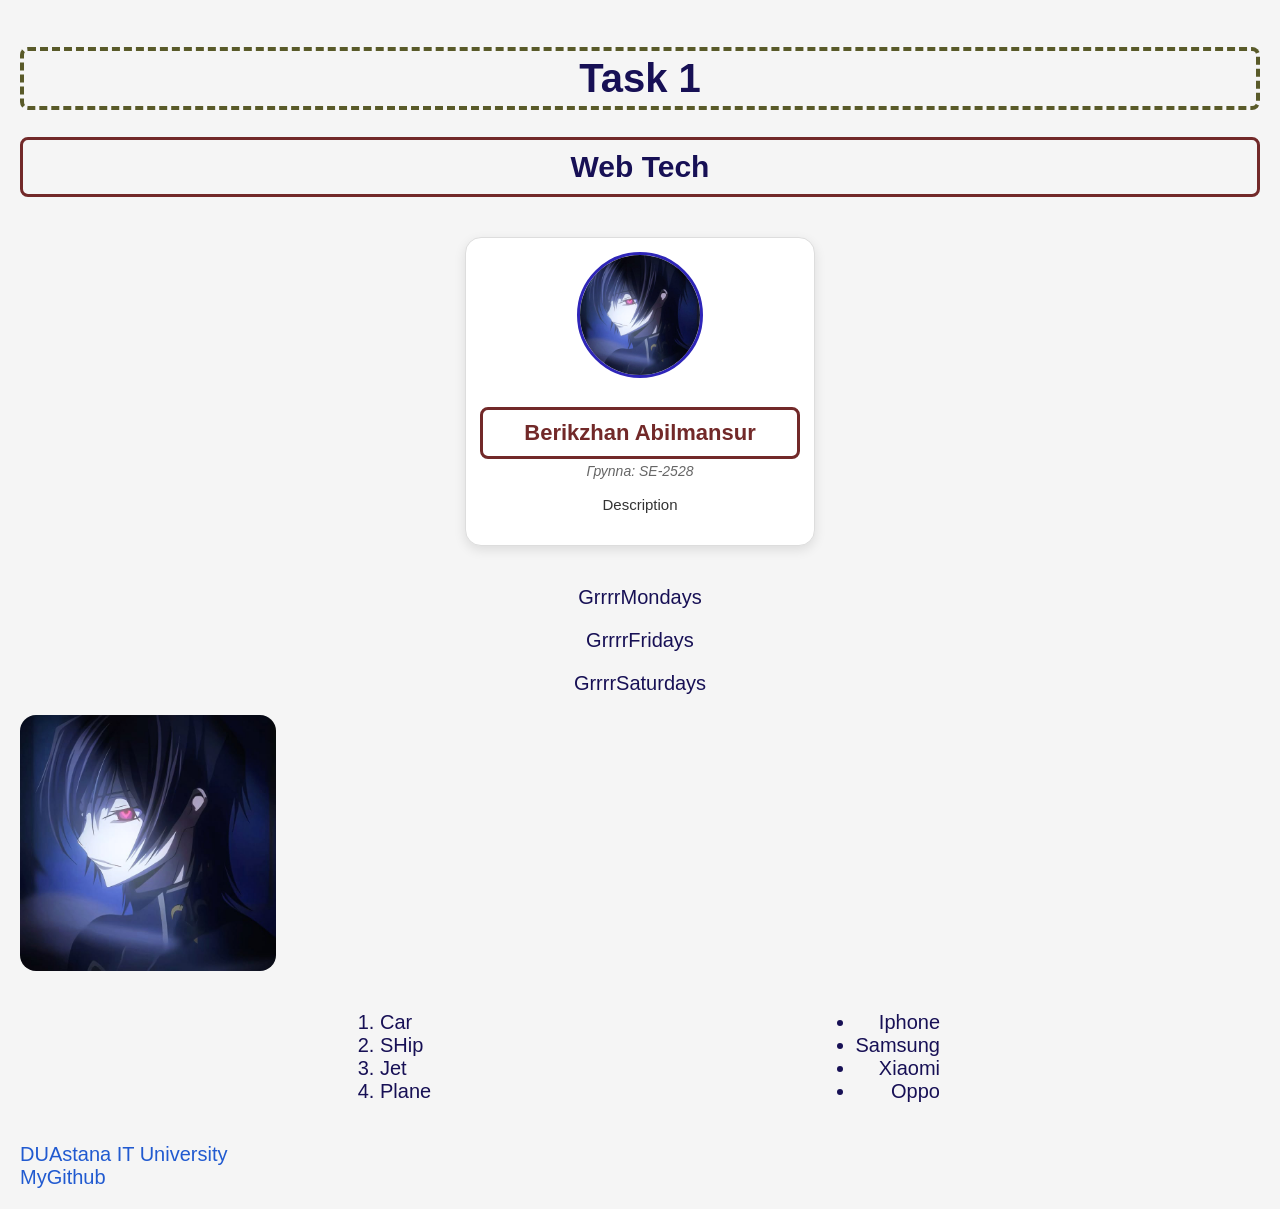
==== task1.html @ e9019ce9 "Here i completed task 1 with all it conditions of first task, such as profile, image, 2 type of list" ====
<!DOCTYPE html>
<html lang="en">
<head>
    <meta charset="UTF-8">
    <meta name="viewport" content="width=device-width, initial-scale=1.0">
    <title>Document</title>
    <link rel="stylesheet" href="asd.css">
</head>
<body class="tole">
    <h1 id="Friday">Task 1</h1>
    <h2>Web Tech</h2>

    <div class="profile-card">
        <img class="profile-img" src="images/42a485ed20314d327f73ce82e7ebabc8.jpg" alt="my photo">
        <h2 class="profile-name">Berikzhan Abilmansur</h2>
        <p class="profile-group">Группа: SE-2528</p>
        <p class="profile-desc">Description</p>
    </div>

    <p>GrrrrMondays</p>
    <p>GrrrrFridays</p>
    <p>GrrrrSaturdays</p>
    <img class="portugal" src="images/42a485ed20314d327f73ce82e7ebabc8.jpg" alt="some handsome anime guy">

    <div class="lists-wrapper">
        <ol class="list-left">
            <li>Car</li>
            <li>SHip</li>
            <li>Jet</li>
            <li>Plane</li>
        </ol>
        <ul class="list-right">
            <li>Iphone</li>
            <li>Samsung</li>
            <li>Xiaomi</li>
            <li>Oppo</li>
        </ul>
    </div>

    <a href="https://du.astanait.edu.kz/login">DUAstana IT University</a>
    <br>
    <a href="https://github.com/haittsu">MyGithub</a>
</body>
</html>
---- asd.css ----
.tole {
    background-color: whitesmoke;
    color: rgb(23, 16, 85);
    font-family: 'Franklin Gothic Medium', 'Arial Narrow', Arial, sans-serif;
    font-size: 20px;
}
p {
    text-align: center;
}
.portugal {
    width: 256px;
    height: auto;
    display: block;
    justify-self: center;
    border-radius: 16px;
    max-width: 67%;
}
h2 {
    text-align: center;
    margin: 10px 5;
    padding: 10px;
    border: 3px solid rgb(114, 41, 41);
    border-radius: 8px;
}

a {
    color: rgb(33, 90, 208);
    text-decoration: none;
    transition: color 0.3s ease, background-color 0.3s ease;
}

a:hover {
    color: white;
    background-color: rgb(114, 41, 41);
    padding: 2px 6px;
    border-radius: 16px;
}
#Friday {
    text-align: center;
    margin: 10px 5;
    padding: 5px;
    border: 4px dashed rgb(89, 90, 41);
    border-radius: 8px;
}

.profile-card {
    max-width: 320px;
    margin: 40px auto;      
    padding: 14px;
    background-color: white;
    border: 1px solid #ddd;
    border-radius: 16px;
    box-shadow: 0 4px 12px rgba(0, 0, 0, 0.1);
    text-align: center;
}

.profile-img {
    width: 120px;
    height: 120px;
    object-fit: cover;   
    border-radius: 50%;     
    border: 3px solid rgb(46, 37, 184);
    margin-bottom: 16px;
}

.profile-name {
    margin: 8px 0 4px;
    font-size: 22px;
    color: rgb(114, 41, 41);
}

.profile-group {
    margin: 0 0 12px;
    font-size: 14px;
    color: #666;
    font-style: italic;
}

.profile-desc {
    font-size: 15px;
    line-height: 1.5;
    color: #333;
}


body {
    background-color: rgb(33, 208, 164);
    margin: 0;
    padding: 20px;
}

.lists-wrapper {
    display: flex;
    justify-content: space-between; 
    width: 100%;
    max-width: 600px;
    margin: 20px auto;
}

.list-left {
    text-align: left;
}

.list-right {
    text-align: right;
}

@media (max-width: 480px) {
    .lists-wrapper {
        flex-direction: column; 
        align-items: flex-start;
    }
}
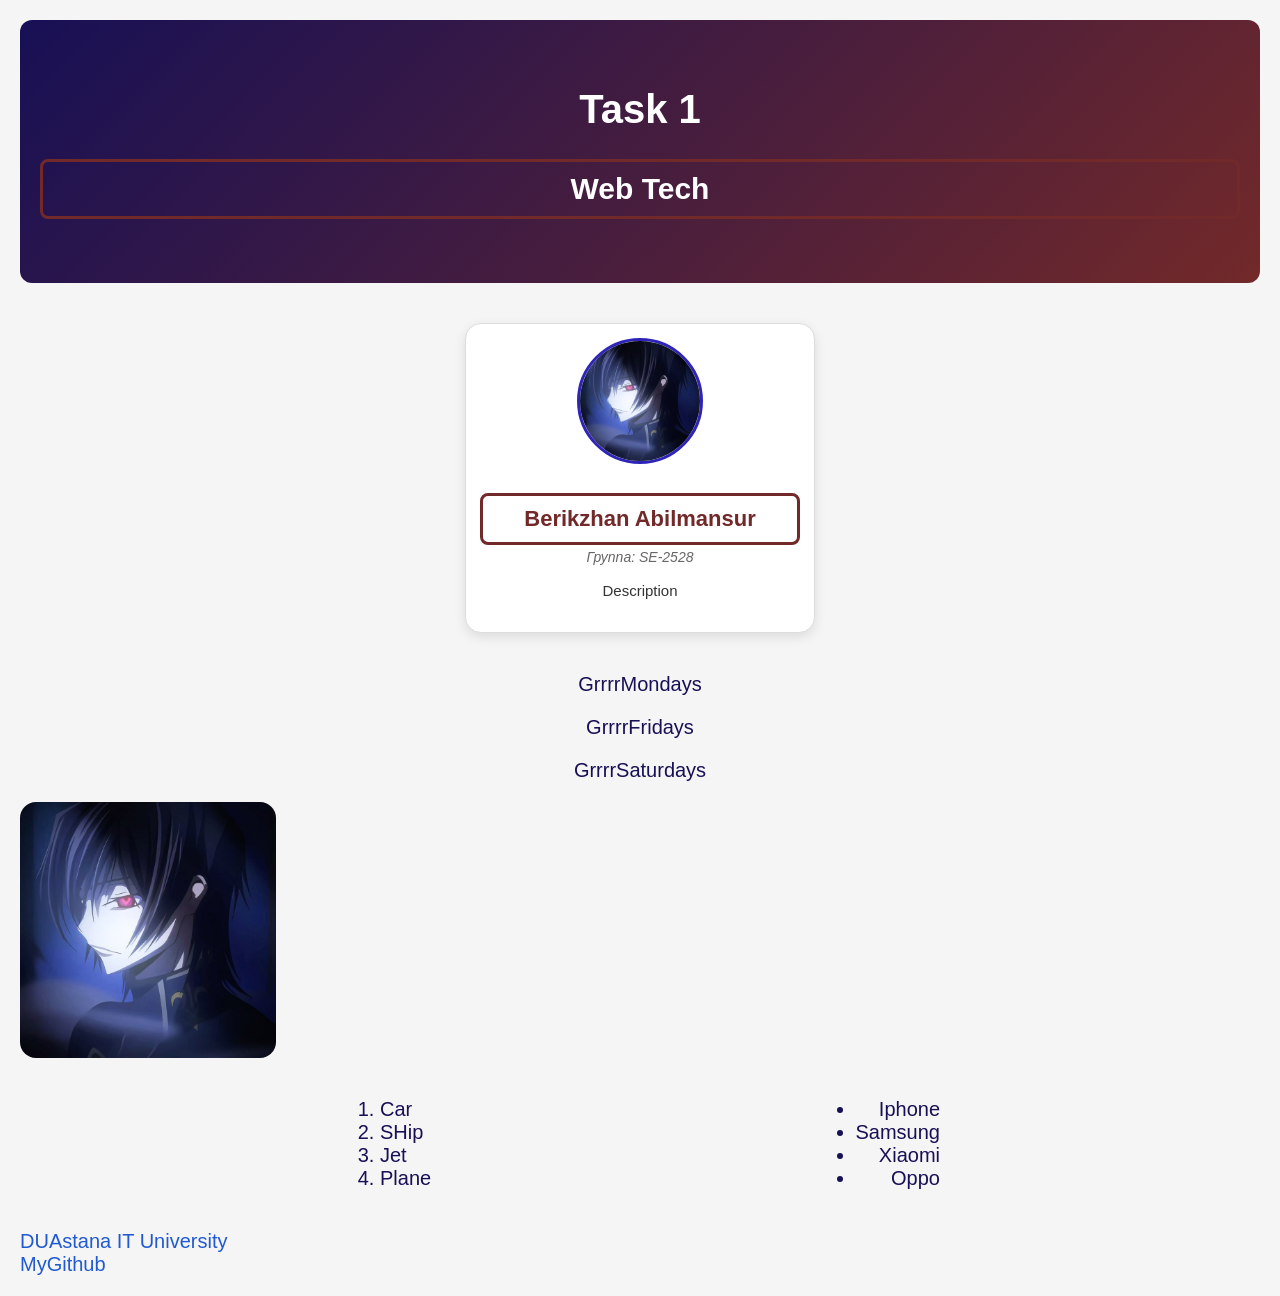
==== commit 97fc7a4b: "modified to be the same type as a task 2 anf 3" ====
--- a/task1.html
+++ b/task1.html
@@ -7,9 +7,10 @@
     <link rel="stylesheet" href="asd.css">
 </head>
 <body class="tole">
-    <h1 id="Friday">Task 1</h1>
+    <div class="my-gradient-block">
+    <h1>Task 1</h1>
     <h2>Web Tech</h2>
-
+</div>
     <div class="profile-card">
         <img class="profile-img" src="images/42a485ed20314d327f73ce82e7ebabc8.jpg" alt="my photo">
         <h2 class="profile-name">Berikzhan Abilmansur</h2>
--- a/asd.css
+++ b/asd.css
@@ -110,4 +110,11 @@
         flex-direction: column; 
         align-items: flex-start;
     }
+}
+.my-gradient-block {
+    background: linear-gradient(135deg, rgb(23, 16, 85), rgb(114, 41, 41));
+    color: white;      
+    padding: 40px 20px;
+    border-radius: 12px; 
+    text-align: center;
 }
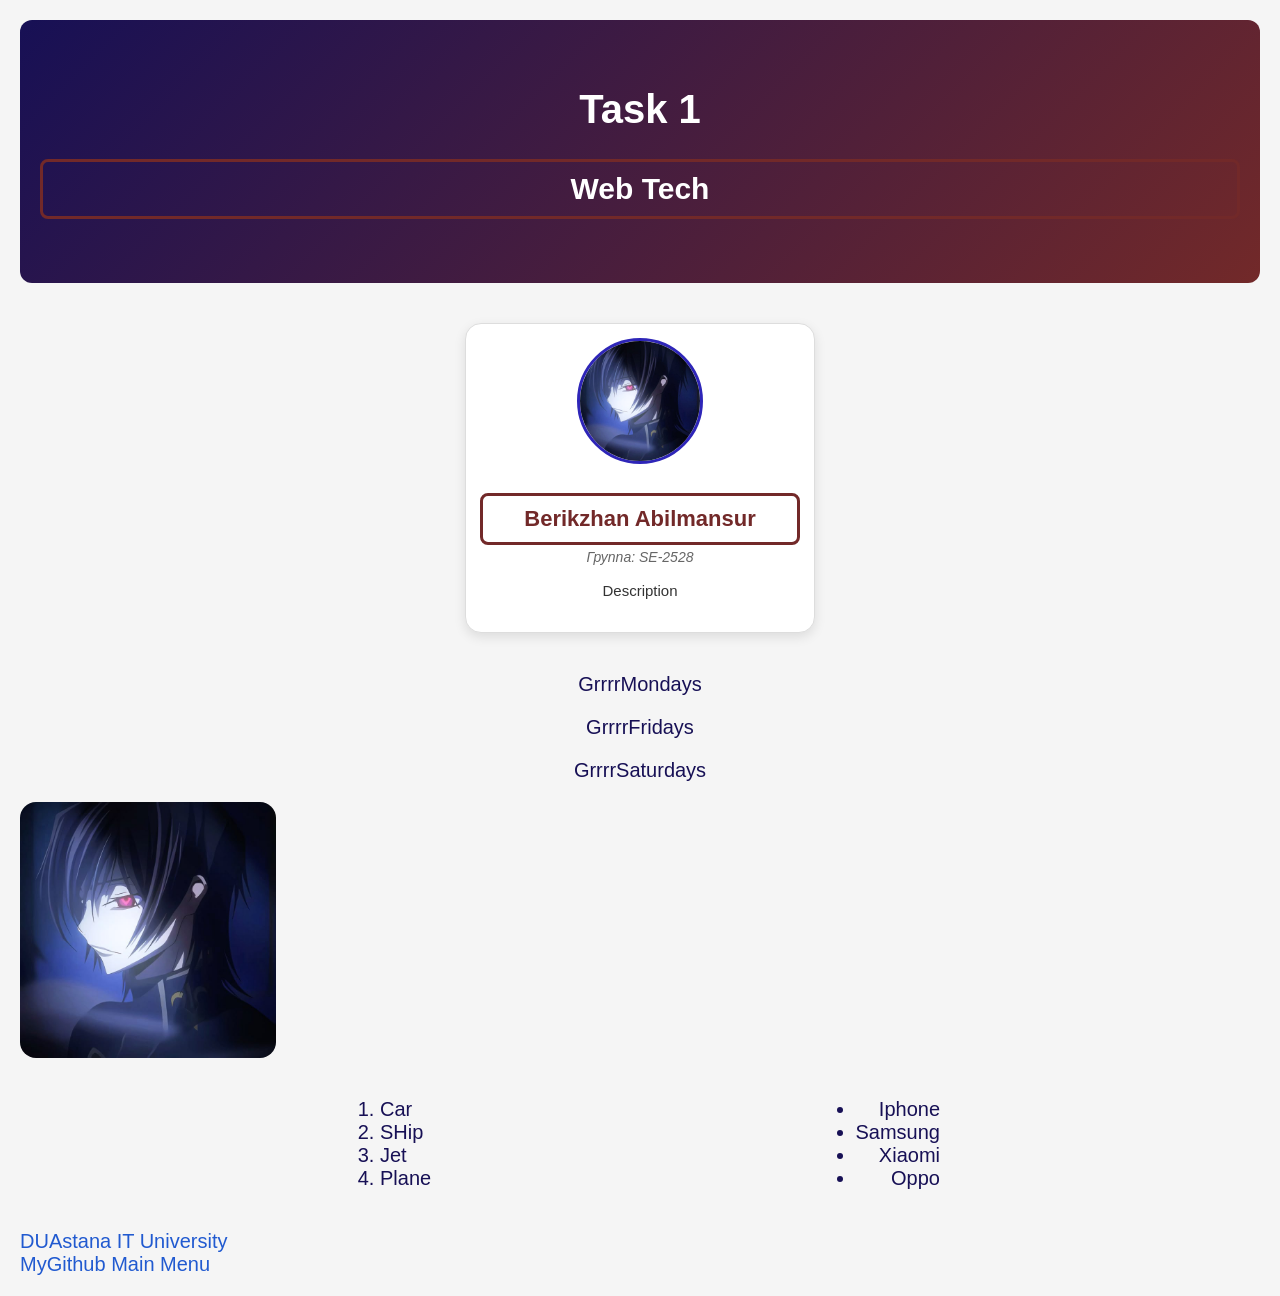
==== commit 309f55b6: "added link to menu" ====
--- a/task1.html
+++ b/task1.html
@@ -41,6 +41,7 @@
     <a href="https://du.astanait.edu.kz/login">DUAstana IT University</a>
     <br>
     <a href="https://github.com/haittsu">MyGithub</a>
+    <a href="task2.html">Main Menu</a>
 </body>
 </html>
 
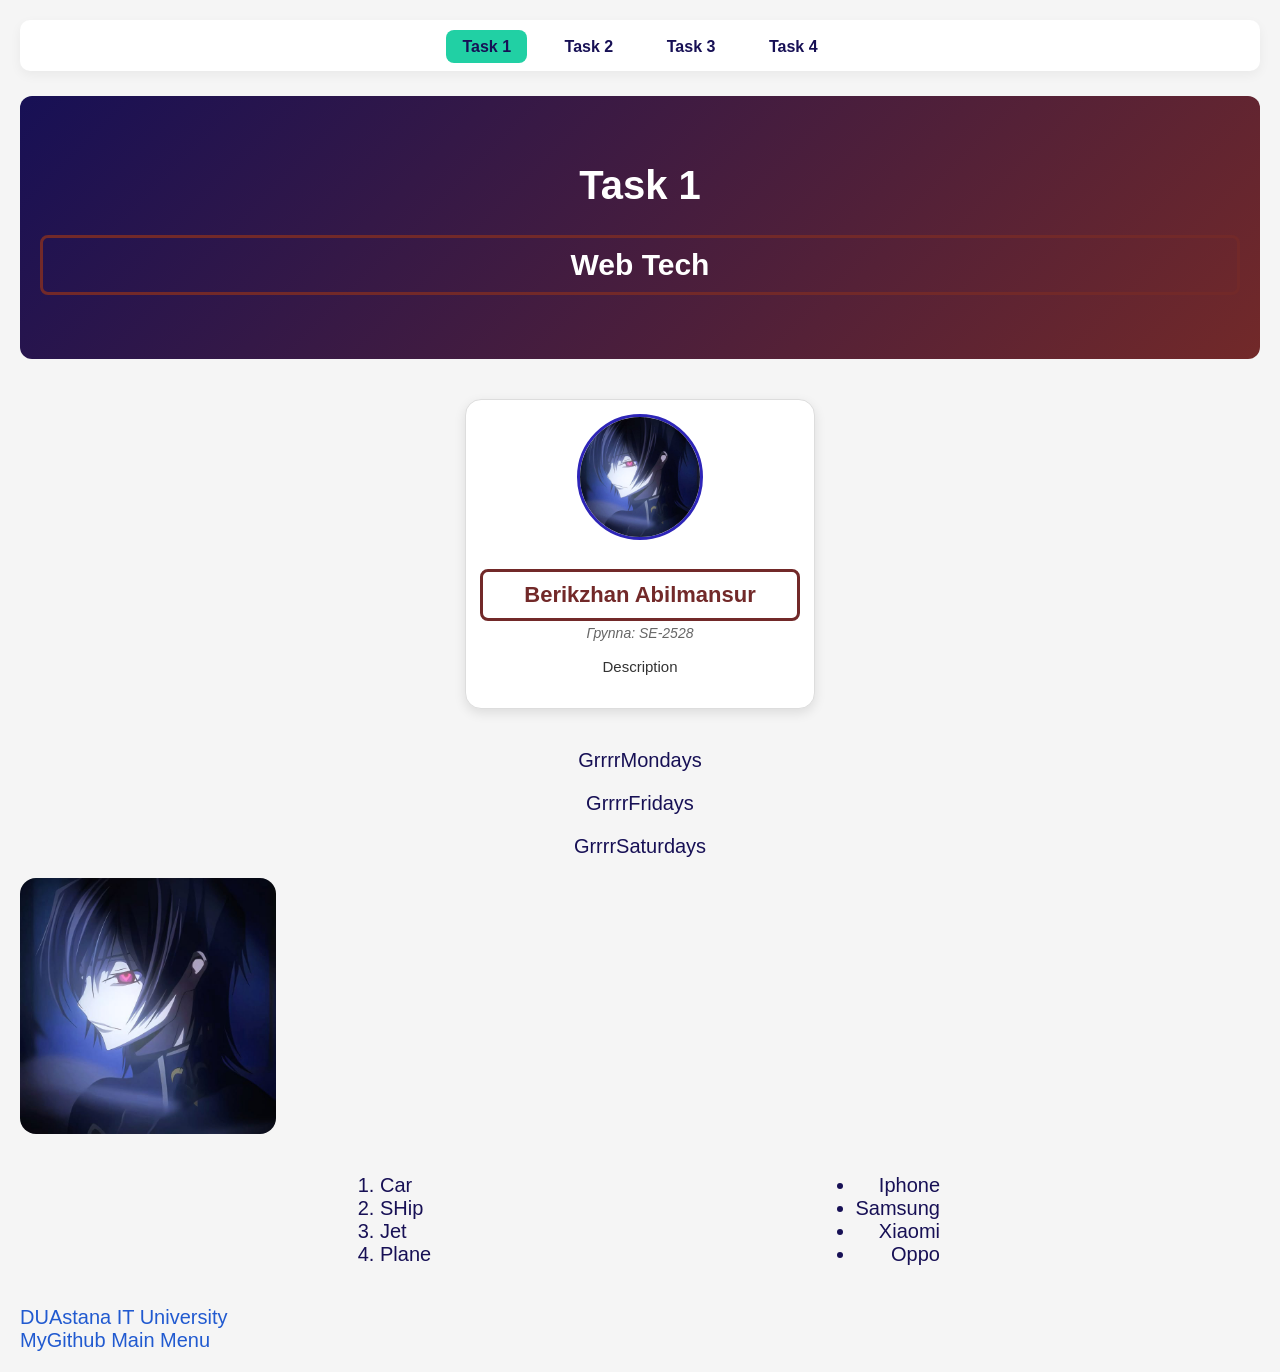
==== commit 96f5f532: "finished 4 task used table worked with form with inputs  labels etc also added a navbar to 1 task" ====
--- a/task1.html
+++ b/task1.html
@@ -7,6 +7,12 @@
     <link rel="stylesheet" href="asd.css">
 </head>
 <body class="tole">
+    <nav class="navbar">
+    <a href="task1.html" class="active">Task 1</a>
+    <a href="task2.html">Task 2</a>
+    <a href="exercise1/task3.html">Task 3</a>
+    <a href="task4.html">Task 4</a>
+</nav>
     <div class="my-gradient-block">
     <h1>Task 1</h1>
     <h2>Web Tech</h2>
--- a/asd.css
+++ b/asd.css
@@ -3,6 +3,30 @@
     color: rgb(23, 16, 85);
     font-family: 'Franklin Gothic Medium', 'Arial Narrow', Arial, sans-serif;
     font-size: 20px;
+}
+.navbar {
+    background-color: #ffffff;
+    padding: 14px 20px;
+    text-align: center;
+    box-shadow: 0 4px 12px rgba(0, 0, 0, 0.05);
+    margin-bottom: 25px;
+    border-radius: 10px;
+}
+
+.navbar a {
+    color: rgb(23, 16, 85);
+    text-decoration: none;
+    margin: 0 8px;
+    font-size: 16px;
+    font-weight: 600;
+    padding: 8px 16px;
+    border-radius: 8px;
+    transition: all 0.25s ease;
+}
+
+.navbar a:hover, .navbar a.active {
+    background-color: rgb(33, 208, 164);
+    color: rgb(23, 16, 85);
 }
 p {
     text-align: center;
